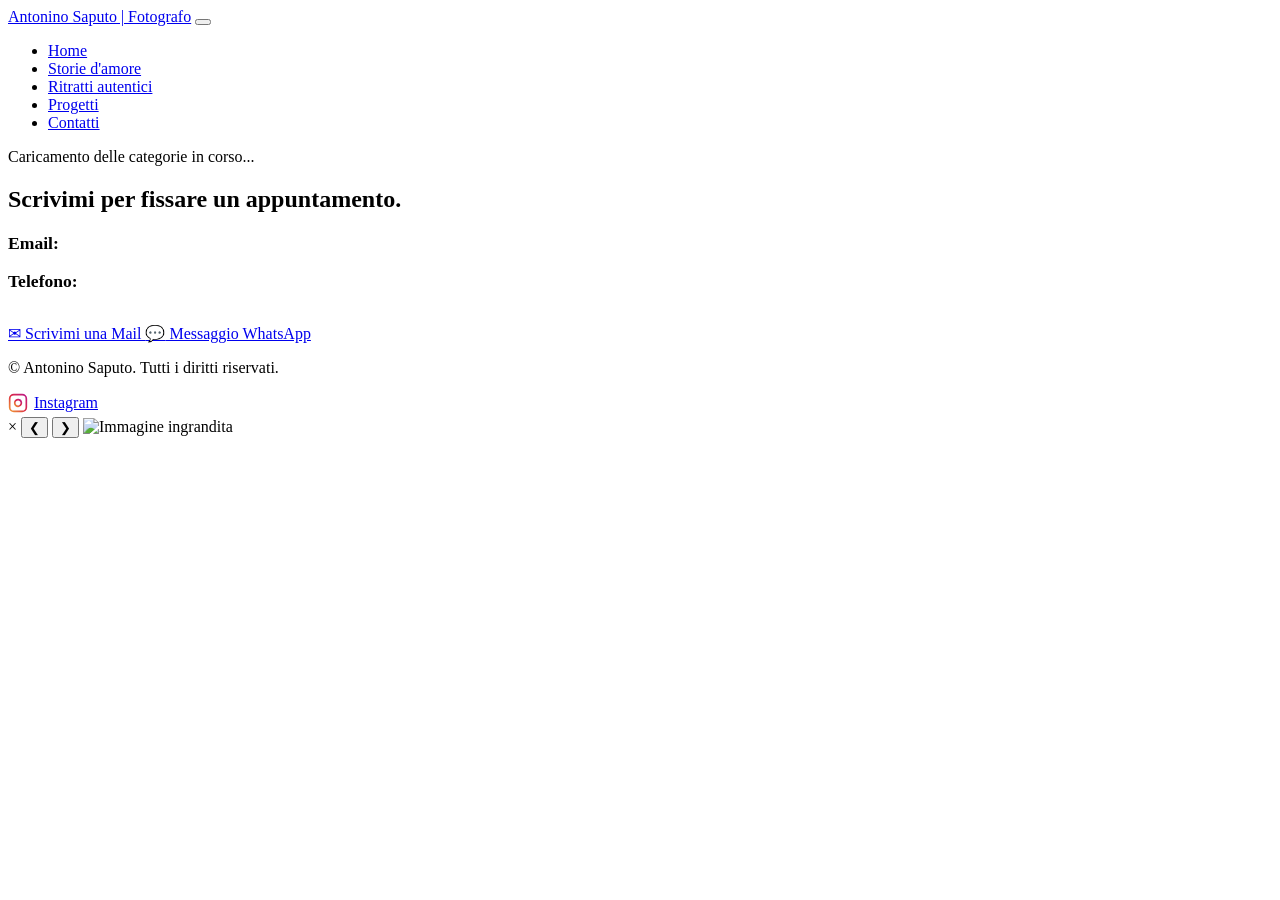
==== authentic-portraits.html @ 8fbae123 "feat: favicon" ====
<!DOCTYPE html>
<html lang="it">

<head>
    <meta charset="UTF-8">
    <meta name="viewport" content="width=device-width, initial-scale=1.0">
    <link rel="icon" type="image/x-icon" href="assets/img/favicon.ico">
    <meta name="description"
        content="Ritratti autentici di Antonino Saputo - Esplora raccolte tematiche di ritratti e servizi fotografici.">
    <title>Antonino Saputo | Ritratti autentici</title>
    <link rel="preconnect" href="https://fonts.googleapis.com">
    <link rel="preconnect" href="https://fonts.gstatic.com" crossorigin>
    <link rel="preload" as="style"
        href="https://fonts.googleapis.com/css2?family=Inter:wght@300;400;600&family=Playfair+Display:ital,wght@0,400;0,600;1,400&display=swap">
    <link
        href="https://fonts.googleapis.com/css2?family=Inter:wght@300;400;600&family=Playfair+Display:ital,wght@0,400;0,600;1,400&display=swap"
        rel="stylesheet" media="print" onload="this.media='all'">
    <noscript>
        <link
            href="https://fonts.googleapis.com/css2?family=Inter:wght@300;400;600&family=Playfair+Display:ital,wght@0,400;0,600;1,400&display=swap"
            rel="stylesheet">
    </noscript>
    <link rel="stylesheet" href="assets/css/style.css">
</head>

<body data-page="authentic-portraits">
    <header class="header">
        <div class="container header-content">
            <a href="index.html#hero" class="logo" id="ui-name">Antonino Saputo | Fotografo</a>
            <button class="nav-toggle" aria-label="Apri il menu" aria-expanded="false">
                <span class="nav-toggle-icon">
                    <span></span>
                    <span></span>
                </span>
            </button>
            <nav class="nav">
                <ul class="nav-list">
                    <li><a href="index.html#hero">Home</a></li>
                    <li><a href="love-stories.html">Storie d'amore</a></li>
                    <li><a href="authentic-portraits.html" aria-current="page">Ritratti autentici</a></li>
                    <li><a href="projects.html">Progetti</a></li>
                    <li><a href="#contact">Contatti</a></li>
                </ul>
            </nav>
            <div class="nav-overlay" aria-hidden="true"></div>
        </div>
    </header>

    <main>
        <div id="authentic-portraits-sections">
            <section class="gallery-section">
                <div class="container">
                    <p class="section-subtitle">Caricamento delle categorie in corso...</p>
                </div>
            </section>
        </div>

        <section class="contact-section" id="contact">
            <div class="container">
                <div class="contact-content">
                    <h2 class="section-title">Scrivimi per fissare un appuntamento.</h2>
                    <div class="contact-info" style="margin-bottom: 2rem; font-size: 1.1rem;">
                        <p style="margin-bottom: 0.5rem;"><strong style="font-weight:600;">Email:</strong> <a href="#"
                                id="text-email"></a></p>
                        <p><strong style="font-weight:600;">Telefono:</strong> <a href="#" id="text-phone"></a></p>
                    </div>

                    <div class="contact-buttons">
                        <a href="#" class="btn btn-primary" id="btn-mail">
                            <span class="icon">&#9993;</span> Scrivimi una Mail
                        </a>
                        <a href="#" class="btn btn-whatsapp" id="btn-whatsapp">
                            <span class="icon">&#128172;</span> Messaggio WhatsApp
                        </a>
                    </div>
                </div>
            </div>
        </section>
    </main>

    <!-- Footer -->
    <footer class="footer">
        <div class="container footer-content">
            <p>&copy; <span id="current-year"></span> Antonino Saputo. Tutti i diritti riservati.</p>
            <div class="social-links">
                <a href="#" id="link-instagram" target="_blank" rel="noopener noreferrer"
                    style="display:inline-flex; align-items:center; gap:6px;">
                    <svg xmlns="http://www.w3.org/2000/svg" width="20" height="20" viewBox="0 0 24 24" fill="none"
                        stroke="url(#ig-grad)" stroke-width="2" stroke-linecap="round" stroke-linejoin="round">
                        <defs>
                            <linearGradient id="ig-grad" x1="0%" y1="100%" x2="100%" y2="0%">
                                <stop offset="0%" stop-color="#f09433" />
                                <stop offset="25%" stop-color="#e6683c" />
                                <stop offset="50%" stop-color="#dc2743" />
                                <stop offset="75%" stop-color="#cc2366" />
                                <stop offset="100%" stop-color="#bc1888" />
                            </linearGradient>
                        </defs>
                        <rect x="2" y="2" width="20" height="20" rx="5" ry="5"></rect>
                        <path d="M16 11.37A4 4 0 1 1 12.63 8 4 4 0 0 1 16 11.37z"></path>
                        <line x1="17.5" y1="6.5" x2="17.51" y2="6.5"></line>
                    </svg>
                    Instagram
                </a>
            </div>
        </div>
    </footer>

    <div id="lightbox" class="lightbox">
        <span class="lightbox-close">&times;</span>
        <button class="lightbox-prev" aria-label="Foto precedente">&#10094;</button>
        <button class="lightbox-next" aria-label="Foto successiva">&#10095;</button>
        <img class="lightbox-content" id="lightbox-img" alt="Immagine ingrandita">
    </div>

    <script src="config/site-content.js"></script>
    <script src="config/site-data.js"></script>
    <script src="assets/js/app.js"></script>
</body>

</html>
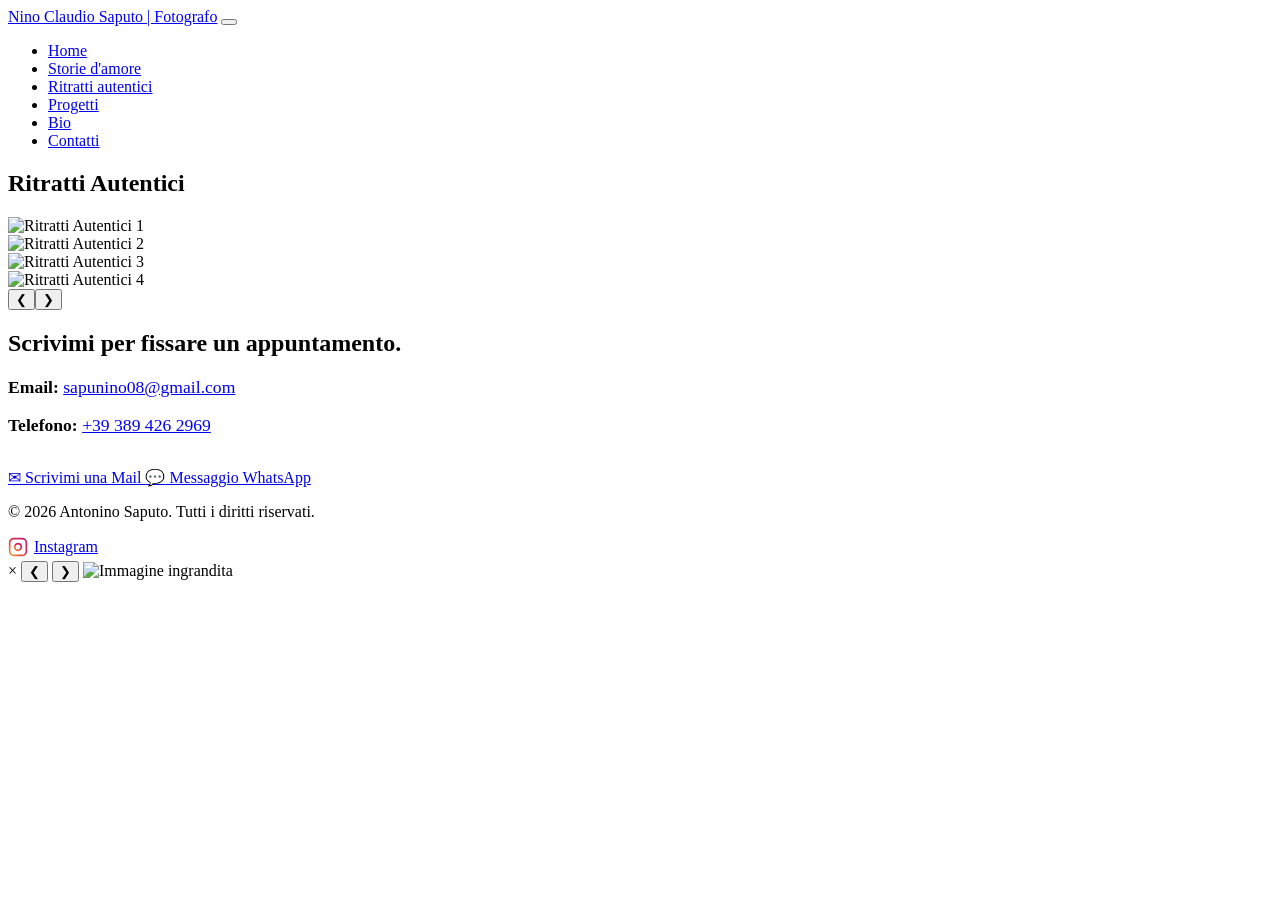
==== commit d08ce1a3: "feat: bio page" ====
--- a/authentic-portraits.html
+++ b/authentic-portraits.html
@@ -26,7 +26,7 @@
 <body data-page="authentic-portraits">
     <header class="header">
         <div class="container header-content">
-            <a href="index.html#hero" class="logo" id="ui-name">Antonino Saputo | Fotografo</a>
+            <a href="index.html" class="logo" id="ui-name">Nino Claudio Saputo | Fotografo</a>
             <button class="nav-toggle" aria-label="Apri il menu" aria-expanded="false">
                 <span class="nav-toggle-icon">
                     <span></span>
@@ -35,10 +35,11 @@
             </button>
             <nav class="nav">
                 <ul class="nav-list">
-                    <li><a href="index.html#hero">Home</a></li>
+                    <li><a href="index.html">Home</a></li>
                     <li><a href="love-stories.html">Storie d'amore</a></li>
                     <li><a href="authentic-portraits.html" aria-current="page">Ritratti autentici</a></li>
                     <li><a href="projects.html">Progetti</a></li>
+                    <li><a href="bio.html">Bio</a></li>
                     <li><a href="#contact">Contatti</a></li>
                 </ul>
             </nav>
@@ -118,4 +119,4 @@
     <script src="assets/js/app.js"></script>
 </body>
 
-</html>
+</html>
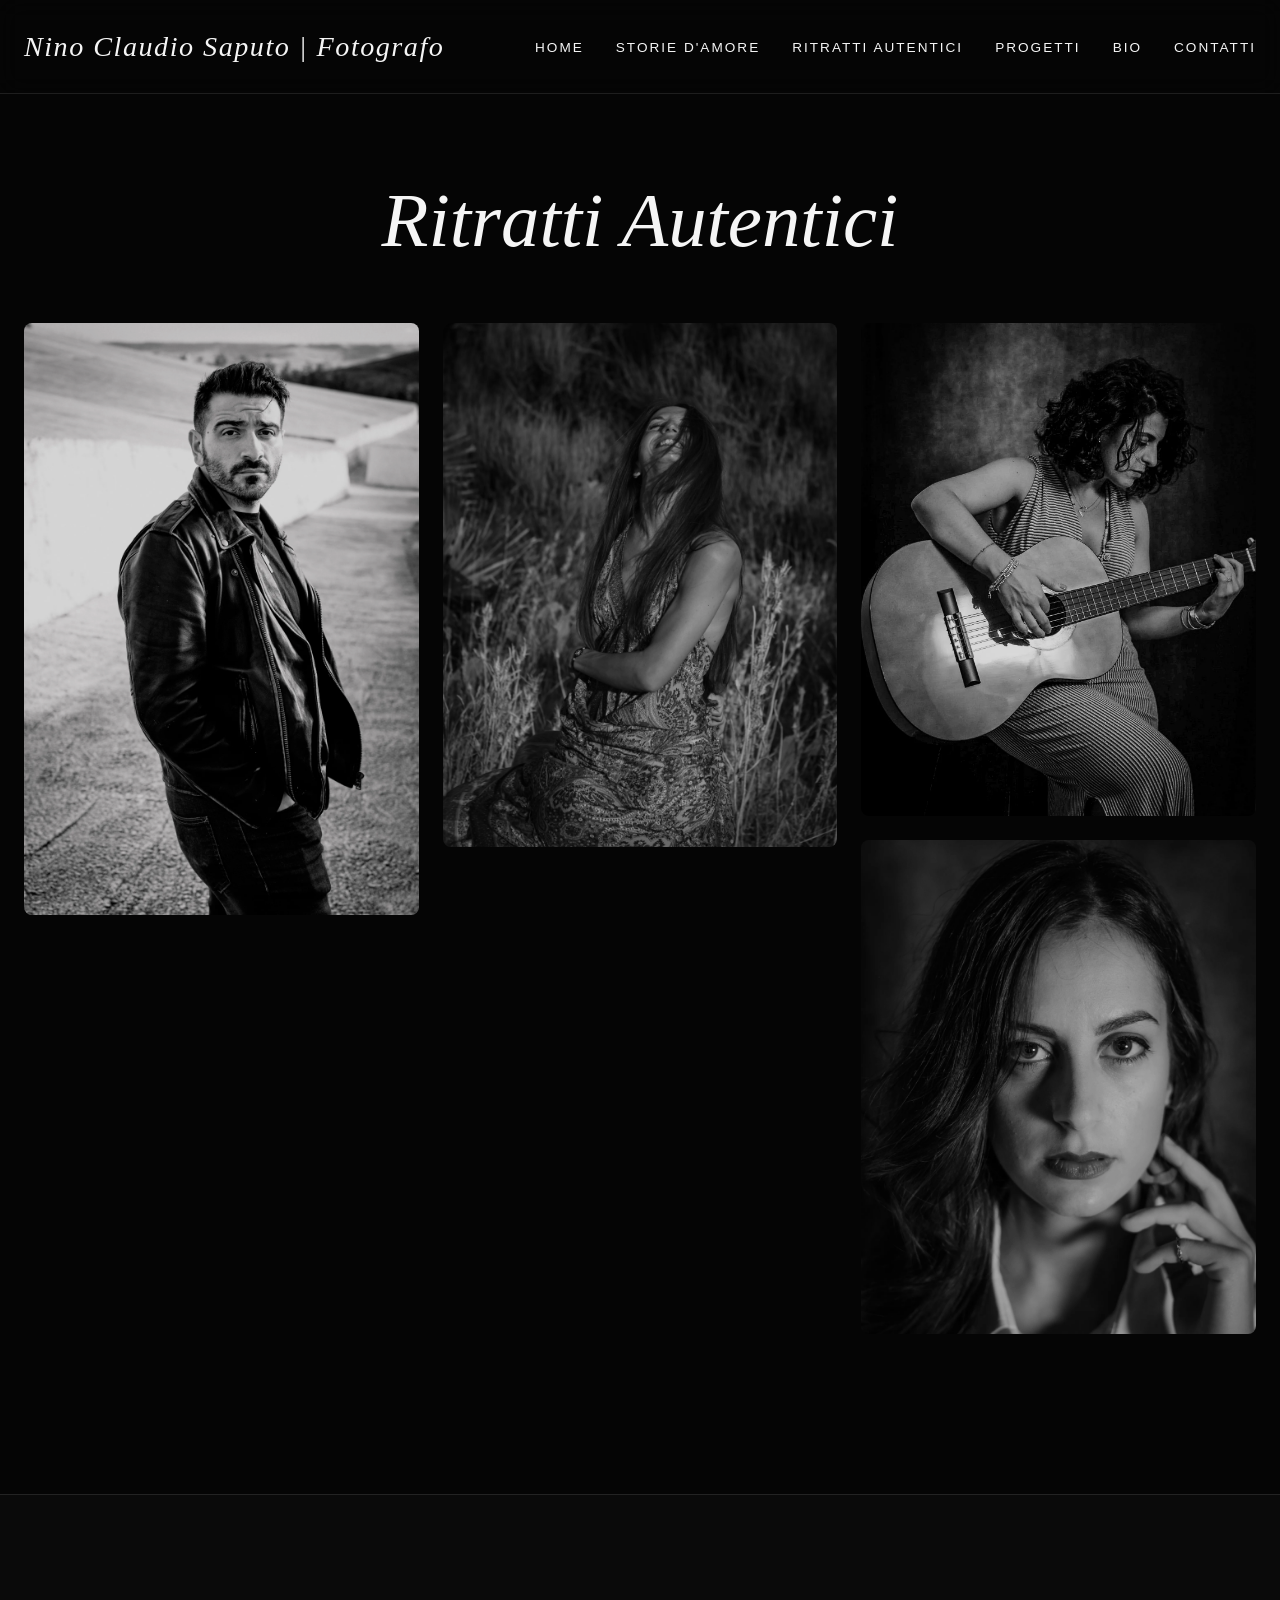
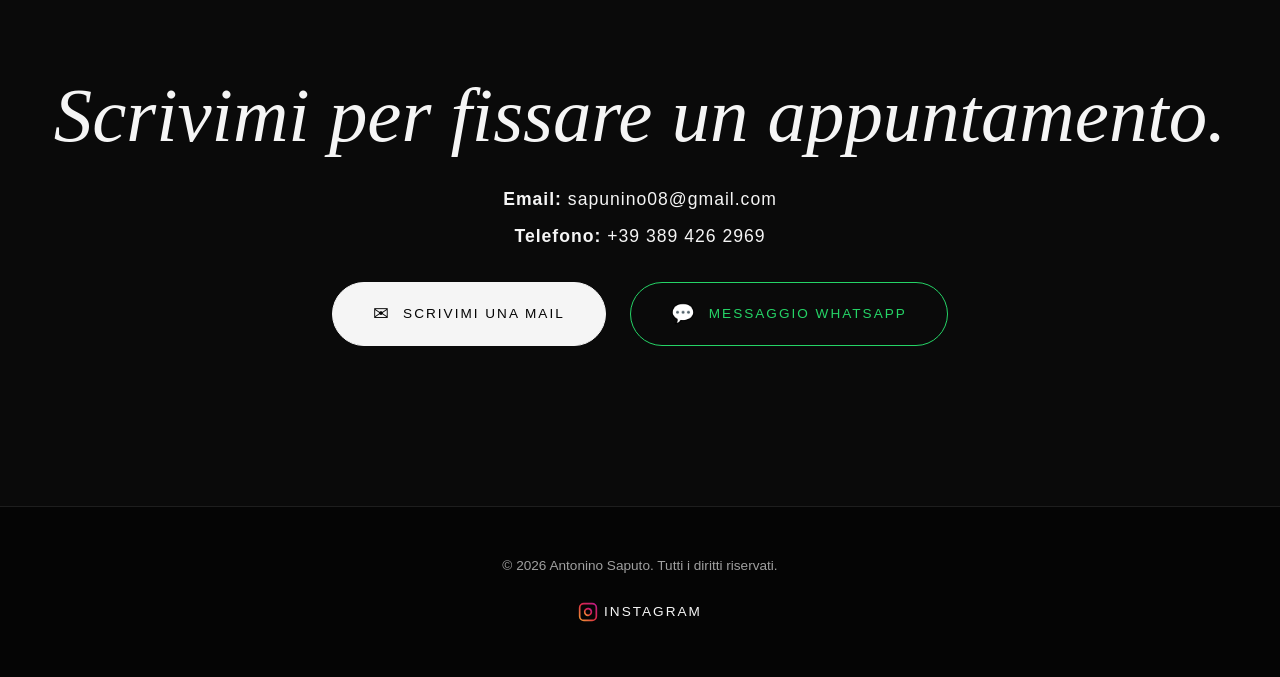
==== commit b39a28d9: "feat: SEO" ====
--- a/authentic-portraits.html
+++ b/authentic-portraits.html
@@ -5,9 +5,26 @@
     <meta charset="UTF-8">
     <meta name="viewport" content="width=device-width, initial-scale=1.0">
     <link rel="icon" type="image/x-icon" href="assets/img/favicon.ico">
+    <title>Ritratti Autentici | Fotografia di Ritratto a Palermo | Nino Claudio Saputo</title>
     <meta name="description"
-        content="Ritratti autentici di Antonino Saputo - Esplora raccolte tematiche di ritratti e servizi fotografici.">
-    <title>Antonino Saputo | Ritratti autentici</title>
+        content="Ritratti che raccontano chi sei. Fotografia di ritratto autentica e naturale a Palermo, ideale per personal branding e ricordi personali.">
+    <link rel="canonical" href="https://ninoclaudiofotografo.it/authentic-portraits.html">
+
+    <!-- Open Graph / Facebook -->
+    <meta property="og:type" content="website">
+    <meta property="og:url" content="https://ninoclaudiofotografo.it/authentic-portraits.html">
+    <meta property="og:title" content="Ritratti Autentici | Fotografia di Ritratto a Palermo | Nino Claudio Saputo">
+    <meta property="og:description"
+        content="Catturo l'essenza delle persone attraverso ritratti spontanei. Servizi fotografici professionali a Palermo.">
+    <meta property="og:image" content="https://ninoclaudiofotografo.it/assets/img/authentic-portraits/Ritratti%20Autentici/DSF2648.webp">
+
+    <!-- Twitter -->
+    <meta property="twitter:card" content="summary_large_image">
+    <meta property="twitter:url" content="https://ninoclaudiofotografo.it/authentic-portraits.html">
+    <meta property="twitter:title" content="Ritratti Autentici | Fotografia di Ritratto a Palermo | Nino Claudio Saputo">
+    <meta property="twitter:description"
+        content="Catturo l'essenza delle persone attraverso ritratti spontanei. Servizi fotografici professionali a Palermo.">
+    <meta property="twitter:image" content="https://ninoclaudiofotografo.it/assets/img/authentic-portraits/Ritratti%20Autentici/DSF2648.webp">
     <link rel="preconnect" href="https://fonts.googleapis.com">
     <link rel="preconnect" href="https://fonts.gstatic.com" crossorigin>
     <link rel="preload" as="style"
--- a/assets/css/style.css
+++ b/assets/css/style.css
@@ -0,0 +1,975 @@
+/* Reset and Base Styles */
+:root {
+    --bg-color: #050505;
+    --surface-color: #0a0a0a;
+    --text-color: #f5f5f5;
+    --text-muted: #a0a0a0;
+    --accent-color: #f0f0f0;
+    --border-color: rgba(255, 255, 255, 0.1);
+    --font-heading: 'Playfair Display', serif;
+    --font-body: 'Inter', sans-serif;
+
+    --container-max: 1400px;
+    --spacing-sm: 1rem;
+    --spacing-md: 2.5rem;
+    --spacing-lg: 5rem;
+    --spacing-xl: 10rem;
+    --transition-smooth: 0.5s cubic-bezier(0.25, 1, 0.5, 1);
+}
+
+* {
+    margin: 0;
+    padding: 0;
+    box-sizing: border-box;
+}
+
+html {
+    scroll-behavior: smooth;
+}
+
+body {
+    font-family: var(--font-body);
+    background-color: var(--bg-color);
+    color: var(--text-color);
+    line-height: 1.6;
+    -webkit-font-smoothing: antialiased;
+    overflow-x: hidden;
+}
+
+body.nav-open {
+    overflow: hidden;
+}
+
+.container {
+    width: 100%;
+    max-width: var(--container-max);
+    margin: 0 auto;
+    padding: 0 1.5rem;
+}
+
+a {
+    color: inherit;
+    text-decoration: none;
+    transition: color 0.3s ease, opacity 0.3s ease;
+}
+
+a:hover {
+    color: var(--text-muted);
+}
+
+/* Header (Glassmorphism) */
+.header {
+    padding: 1.5rem 0;
+    position: fixed;
+    top: 0;
+    width: 100%;
+    background: rgba(5, 5, 5, 0.6);
+    backdrop-filter: blur(12px);
+    -webkit-backdrop-filter: blur(12px);
+    z-index: 100;
+    border-bottom: 1px solid var(--border-color);
+    transition: padding 0.3s ease, background 0.3s ease;
+}
+
+.header.scrolled {
+    padding: 1rem 0;
+    background: rgba(5, 5, 5, 0.9);
+}
+
+.header-content {
+    display: flex;
+    justify-content: space-between;
+    align-items: center;
+}
+
+.logo {
+    font-family: var(--font-heading);
+    font-size: clamp(1.5rem, 2.2vw, 2.4rem);
+    font-weight: 400;
+    letter-spacing: 1.5px;
+    font-style: italic;
+}
+
+.nav-list {
+    list-style: none;
+    display: flex;
+    gap: 2rem;
+}
+
+.nav-list a {
+    font-size: 0.85rem;
+    text-transform: uppercase;
+    letter-spacing: 2px;
+    font-weight: 300;
+}
+
+.nav-dropdown {
+    position: relative;
+}
+
+.nav-dropdown-toggle {
+    background: none;
+    border: 1px solid transparent;
+    color: var(--text-color);
+    font-size: 0.85rem;
+    text-transform: uppercase;
+    letter-spacing: 2px;
+    font-weight: 300;
+    display: inline-flex;
+    align-items: center;
+    gap: 0.3rem;
+    cursor: pointer;
+    padding: 0.15rem 0;
+}
+
+.nav-dropdown-toggle:focus-visible {
+    outline: none;
+    border-color: var(--border-color);
+}
+
+.nav-dropdown-caret {
+    font-size: 0.7rem;
+    transition: transform 0.2s ease;
+}
+
+.nav-dropdown.open .nav-dropdown-caret {
+    transform: rotate(180deg);
+}
+
+.nav-dropdown-menu {
+    position: absolute;
+    top: 140%;
+    left: 50%;
+    transform: translateX(-50%) translateY(-5px);
+    background: rgba(5, 5, 5, 0.95);
+    border: 1px solid var(--border-color);
+    border-radius: 8px;
+    padding: 0.75rem 1rem;
+    min-width: 220px;
+    box-shadow: 0 20px 40px rgba(0, 0, 0, 0.45);
+    opacity: 0;
+    visibility: hidden;
+    transition: opacity 0.2s ease, transform 0.2s ease;
+    backdrop-filter: blur(8px);
+    -webkit-backdrop-filter: blur(8px);
+    display: flex;
+    flex-direction: column;
+    gap: 0.5rem;
+    z-index: 200;
+}
+
+.nav-dropdown-menu li {
+    list-style: none;
+}
+
+.nav-dropdown-menu a {
+    font-size: 0.8rem;
+    letter-spacing: 1px;
+}
+
+.nav-dropdown.open .nav-dropdown-menu {
+    opacity: 1;
+    visibility: visible;
+    transform: translateX(-50%) translateY(0);
+}
+
+.nav-toggle {
+    display: none;
+    border: 1px solid var(--border-color);
+    border-radius: 999px;
+    padding: 0.5rem 1.25rem;
+    background: rgba(5, 5, 5, 0.65);
+    color: var(--text-color);
+    font-size: 0.75rem;
+    letter-spacing: 2px;
+    text-transform: uppercase;
+    cursor: pointer;
+    transition: background 0.3s ease, border-color 0.3s ease;
+    gap: 0.5rem;
+}
+
+.nav-toggle::after {
+    content: "Menu";
+}
+
+.nav-toggle-icon {
+    display: inline-flex;
+    flex-direction: column;
+    justify-content: center;
+    gap: 3px;
+    margin-left: 0.5rem;
+}
+
+.nav-toggle-icon span {
+    width: 16px;
+    height: 2px;
+    background: currentColor;
+    display: block;
+    transition: transform 0.3s ease, opacity 0.3s ease;
+}
+
+body.nav-open .nav-toggle-icon span:nth-child(1) {
+    transform: translateY(2px) rotate(45deg);
+}
+
+body.nav-open .nav-toggle-icon span:nth-child(2) {
+    transform: translateY(-2px) rotate(-45deg);
+}
+
+.nav-overlay {
+    position: fixed;
+    inset: 0;
+    background: rgba(0, 0, 0, 0.65);
+    opacity: 0;
+    pointer-events: none;
+    transition: opacity 0.3s ease;
+    z-index: 90;
+}
+
+body.nav-open .nav-overlay {
+    opacity: 1;
+    pointer-events: auto;
+}
+
+/* Typography */
+.section-title {
+    font-family: var(--font-heading);
+    font-size: clamp(3rem, 6vw, 5rem);
+    font-weight: 400;
+    margin-bottom: 0.5rem;
+    text-align: center;
+    font-style: italic;
+    color: var(--text-color);
+}
+
+.section-subtitle {
+    text-align: center;
+    font-size: 0.9rem;
+    text-transform: uppercase;
+    letter-spacing: 4px;
+    color: var(--text-muted);
+    margin-bottom: var(--spacing-lg);
+}
+
+/* Base Styles for Animations */
+.reveal {
+    opacity: 0;
+    transform: translateY(40px);
+    transition: opacity 1s ease-out, transform 1s ease-out;
+}
+
+.reveal.active {
+    opacity: 1;
+    transform: translateY(0);
+}
+
+/* Hero Section */
+.hero {
+    min-height: 100vh;
+    padding-top: 100px;
+    /* offset for fixed header */
+    display: flex;
+    align-items: center;
+    padding-bottom: var(--spacing-lg);
+}
+
+.hero-grid {
+    display: grid;
+    grid-template-columns: repeat(12, 1fr);
+    grid-template-rows: repeat(2, 40vh);
+    gap: 1rem;
+    width: 100%;
+}
+
+.hero-item {
+    position: relative;
+    overflow: hidden;
+    border-radius: 8px;
+}
+
+.hero-item img {
+    width: 100%;
+    height: 100%;
+    object-fit: cover;
+    transition: transform 0.8s cubic-bezier(0.25, 1, 0.5, 1), filter 0.5s ease;
+    filter: brightness(0.7);
+}
+
+.hero-item:hover img {
+    transform: scale(1.05);
+    filter: brightness(1);
+}
+
+/* Dramatic layout */
+.hero-item:nth-child(1) {
+    grid-column: 1 / 8;
+    grid-row: 1 / 3;
+}
+
+.hero-item:nth-child(2) {
+    grid-column: 8 / 13;
+    grid-row: 1 / 2;
+}
+
+.hero-item:nth-child(3) {
+    grid-column: 8 / 13;
+    grid-row: 2 / 3;
+}
+
+.hero-copy {
+    grid-column: 1 / -1;
+    text-align: center;
+    max-width: 760px;
+    margin: 0 auto;
+}
+
+.hero-copy p {
+    font-size: 1.1rem;
+    color: var(--text-muted);
+    margin-top: 1rem;
+}
+
+.hero--bio {
+    min-height: auto;
+    padding-top: 140px;
+    padding-bottom: 140px;
+}
+
+/* Fullscreen Home Photos */
+.fullscreen-photo-section {
+    position: relative;
+    width: 100%;
+    height: 100vh;
+    overflow: hidden;
+    margin-bottom: 4rem;
+}
+
+.fullscreen-photo-section:last-child {
+    margin-bottom: 0;
+}
+
+.fullscreen-img {
+    width: 100%;
+    height: 100%;
+    object-fit: cover;
+    display: block;
+}
+
+.photo-overlay {
+    position: absolute;
+    inset: 0;
+    display: flex;
+    justify-content: flex-end;
+    align-items: flex-end;
+    padding: 20vh 1.5rem 0 10vw;
+    background: rgba(0, 0, 0, 0.1);
+    z-index: 10;
+}
+
+.overlay-text {
+    font-family: var(--font-heading);
+    font-size: clamp(1.5rem, 4vw, 3rem);
+    color: white;
+    text-align: left;
+    font-style: italic;
+    text-shadow: 0 4px 15px rgba(0, 0, 0, 1);
+    letter-spacing: 2px;
+    padding: 0;
+    white-space: nowrap;
+}
+
+.hero-bio {
+    display: flex;
+    gap: 3rem;
+    align-items: stretch;
+}
+
+.hero-bio-photo,
+.hero-bio-content {
+    flex: 1;
+}
+
+.hero-bio-photo img {
+    width: 100%;
+    height: 100%;
+    max-height: 720px;
+    object-fit: cover;
+    object-position: top center;
+    border-radius: 12px;
+    box-shadow: 0 20px 45px rgba(10, 10, 10, 0.2);
+}
+
+.hero-bio-content {
+    font-size: 1.02rem;
+    line-height: 1.55;
+    color: var(--text-muted);
+    display: flex;
+    flex-direction: column;
+    gap: 0.35rem;
+}
+
+.hero-bio-content p:first-child {
+    font-weight: 600;
+    color: var(--text-primary);
+}
+
+.my-works-section-header {
+    text-align: center;
+    margin-bottom: var(--spacing-md);
+}
+
+/* Gallery Section (Masonry) */
+.gallery-section {
+    padding: var(--spacing-xl) 0;
+}
+
+.carousel-wrapper {
+    position: relative;
+}
+
+.carousel-nav {
+    position: absolute;
+    top: 50%;
+    transform: translateY(-50%);
+    border: none;
+    background: rgba(5, 5, 5, 0.85);
+    color: #fff;
+    width: 2.5rem;
+    height: 2.5rem;
+    border-radius: 999px;
+    display: none;
+    align-items: center;
+    justify-content: center;
+    cursor: pointer;
+    z-index: 5;
+}
+
+.carousel-nav--prev {
+    left: 0.5rem;
+}
+
+.carousel-nav--next {
+    right: 0.5rem;
+}
+
+.gallery-section--compact {
+    padding-top: 2rem;
+}
+
+.section-subtitle--highlight {
+    text-align: center;
+    text-transform: uppercase;
+    letter-spacing: 0.4rem;
+    margin-bottom: 2rem;
+}
+
+.masonry-grid {
+    column-count: 3;
+    column-gap: 1.5rem;
+}
+
+.gallery-item {
+    break-inside: avoid;
+    margin-bottom: 1.5rem;
+    border-radius: 8px;
+    overflow: hidden;
+    cursor: pointer;
+    position: relative;
+}
+
+.gallery-item img {
+    display: block;
+    width: 100%;
+    height: auto;
+    transition: transform var(--transition-smooth), filter 0.3s ease;
+    filter: brightness(0.85);
+}
+
+.gallery-item:hover img {
+    transform: scale(1.03);
+    filter: brightness(1.1);
+}
+
+/* Lightbox */
+.lightbox {
+    display: none;
+    position: fixed;
+    z-index: 9999;
+    padding-top: 0;
+    left: 0;
+    top: 0;
+    width: 100%;
+    height: 100%;
+    overflow: hidden;
+    background-color: rgba(5, 5, 5, 0.95);
+    backdrop-filter: blur(10px);
+    -webkit-backdrop-filter: blur(10px);
+    opacity: 0;
+    transition: opacity 0.4s ease;
+}
+
+.lightbox.active {
+    display: flex;
+    justify-content: center;
+    align-items: center;
+    opacity: 1;
+}
+
+.lightbox-content {
+    margin: auto;
+    display: block;
+    max-width: 90%;
+    max-height: 90vh;
+    object-fit: contain;
+    box-shadow: 0 10px 40px rgba(0, 0, 0, 0.8);
+    animation: zoomIn 0.4s cubic-bezier(0.25, 1, 0.5, 1);
+}
+
+@keyframes zoomIn {
+    from {
+        transform: scale(0.95);
+        opacity: 0;
+    }
+
+    to {
+        transform: scale(1);
+        opacity: 1;
+    }
+}
+
+.lightbox-close {
+    position: absolute;
+    top: 30px;
+    right: 40px;
+    color: #fff;
+    font-size: 40px;
+    font-weight: 300;
+    transition: 0.3s;
+    cursor: pointer;
+    z-index: 10000;
+    line-height: 1;
+}
+
+.lightbox-close:hover {
+    color: #ccc;
+    transform: scale(1.1);
+}
+
+.lightbox-prev,
+.lightbox-next {
+    cursor: pointer;
+    position: absolute;
+    top: 50%;
+    transform: translateY(-50%);
+    width: 60px;
+    height: 60px;
+    display: flex;
+    justify-content: center;
+    align-items: center;
+    color: white;
+    font-size: 24px;
+    transition: 0.3s ease;
+    user-select: none;
+    background-color: rgba(255, 255, 255, 0.1);
+    border: none;
+    border-radius: 50%;
+    backdrop-filter: blur(4px);
+    z-index: 10000;
+}
+
+.lightbox-next {
+    right: 30px;
+}
+
+.lightbox-prev {
+    left: 30px;
+}
+
+.lightbox-prev:hover,
+.lightbox-next:hover {
+    background-color: rgba(255, 255, 255, 0.2);
+    transform: translateY(-50%) scale(1.1);
+}
+
+
+/* Contact Section */
+.contact-section {
+    padding: var(--spacing-xl) 0;
+    background-color: var(--surface-color);
+    text-align: center;
+    position: relative;
+    border-top: 1px solid var(--border-color);
+}
+
+.contact-subtitle {
+    font-size: 1.1rem;
+    color: var(--text-muted);
+    margin-bottom: var(--spacing-lg);
+    max-width: 600px;
+    margin-inline: auto;
+}
+
+.contact-info {
+    margin-bottom: 3rem;
+    font-size: 1.2rem;
+    font-weight: 300;
+    letter-spacing: 1px;
+}
+
+.contact-info a {
+    color: var(--text-color);
+    font-weight: 400;
+}
+
+.contact-info a:hover {
+    color: var(--text-muted);
+}
+
+.contact-buttons {
+    display: flex;
+    justify-content: center;
+    gap: 1.5rem;
+    flex-wrap: wrap;
+}
+
+.btn {
+    display: inline-flex;
+    align-items: center;
+    padding: 1rem 2.5rem;
+    border-radius: 50px;
+    font-weight: 400;
+    text-transform: uppercase;
+    letter-spacing: 2px;
+    font-size: 0.85rem;
+    transition: all 0.3s ease;
+    border: 1px solid var(--border-color);
+}
+
+.btn .icon {
+    margin-right: 12px;
+    font-size: 1.2rem;
+}
+
+.btn-primary {
+    background-color: var(--text-color);
+    color: var(--bg-color);
+    border-color: var(--text-color);
+}
+
+.btn-primary:hover {
+    background-color: transparent;
+    color: var(--text-color);
+    border-color: var(--border-color);
+}
+
+.btn-whatsapp {
+    background-color: transparent;
+    color: #25D366;
+    border-color: #25D366;
+}
+
+.btn-whatsapp:hover {
+    background-color: #25D366;
+    color: white;
+}
+
+/* Footer */
+.footer {
+    padding: 3rem 0;
+    text-align: center;
+    color: var(--text-muted);
+    font-size: 0.85rem;
+    background-color: var(--bg-color);
+    border-top: 1px solid var(--border-color);
+}
+
+.footer-content {
+    display: flex;
+    flex-direction: column;
+    gap: 1.5rem;
+    align-items: center;
+}
+
+.social-links a {
+    font-weight: 400;
+    text-transform: uppercase;
+    letter-spacing: 2px;
+    display: inline-flex;
+    align-items: center;
+    gap: 8px;
+    color: var(--text-color);
+}
+
+.social-links a:hover {
+    color: var(--text-muted);
+}
+
+/* Responsive Styles */
+@media (max-width: 1100px) {
+    .hero-grid {
+        grid-template-columns: repeat(6, 1fr);
+        grid-template-rows: repeat(3, minmax(180px, 28vh));
+    }
+
+    .hero-item:nth-child(1) {
+        grid-column: 1 / 7;
+        grid-row: 1 / 3;
+    }
+
+    .hero-item:nth-child(2) {
+        grid-column: 1 / 4;
+        grid-row: 3 / 4;
+    }
+
+    .hero-item:nth-child(3) {
+        grid-column: 4 / 7;
+        grid-row: 3 / 4;
+    }
+
+    .masonry-grid {
+        column-count: 2;
+    }
+}
+
+@media (max-width: 992px) {
+    .masonry-grid {
+        column-count: 2;
+    }
+
+    .hero-grid {
+        grid-template-rows: repeat(2, 30vh);
+    }
+}
+
+@media (max-width: 900px) {
+    .hero-bio {
+        flex-direction: column;
+    }
+
+    .hero-bio-photo img {
+        max-height: none;
+    }
+
+    .nav-toggle {
+        display: inline-flex;
+    }
+
+    .nav {
+        position: fixed;
+        top: 0;
+        right: 0;
+        height: 100vh;
+        width: min(320px, 80vw);
+        background: rgba(5, 5, 5, 0.95);
+        border-left: 1px solid var(--border-color);
+        padding: 8rem 2rem 2rem;
+        transform: translateX(100%);
+        transition: transform 0.3s ease;
+        z-index: 150;
+        display: flex;
+        justify-content: flex-start;
+        align-items: flex-start;
+    }
+
+    body.nav-open .nav {
+        transform: translateX(0);
+    }
+
+    .nav-list {
+        flex-direction: column;
+        gap: 1.5rem;
+        width: 100%;
+        display: flex;
+    }
+
+    .nav-list a {
+        font-size: 1rem;
+        letter-spacing: 2px;
+    }
+
+    .nav-dropdown {
+        width: 100%;
+    }
+
+    .nav-dropdown-toggle {
+        width: 100%;
+        justify-content: space-between;
+        padding: 0.5rem 0;
+        border-color: transparent;
+        text-align: left;
+        font-size: 1rem;
+    }
+
+    .nav-dropdown-menu {
+        position: static;
+        transform: none;
+        background: transparent;
+        border: none;
+        box-shadow: none;
+        padding: 0;
+        margin-top: 0.5rem;
+        opacity: 1;
+        visibility: visible;
+        width: 100%;
+        overflow: hidden;
+        --submenu-height: 0px;
+        max-height: var(--submenu-height);
+        transition: max-height 0.3s ease, padding 0.3s ease;
+    }
+
+    .nav-dropdown.open .nav-dropdown-menu {
+        padding-bottom: 0.5rem;
+    }
+
+    .nav-dropdown-menu li {
+        padding: 0.2rem 1rem 0.2rem 0;
+        text-align: right;
+    }
+
+    .nav-dropdown.open>.nav-dropdown-toggle {
+        border-bottom: 1px solid var(--border-color);
+    }
+}
+
+@media (max-width: 768px) {
+    .carousel-wrapper {
+        padding: 0 2.5rem;
+    }
+
+    .carousel-nav {
+        display: inline-flex;
+    }
+
+    .carousel-track {
+        display: flex;
+        gap: 1rem;
+        overflow-x: auto;
+        overflow-y: hidden;
+        scroll-snap-type: x mandatory;
+        touch-action: pan-x pinch-zoom;
+        overscroll-behavior-x: contain;
+        overscroll-behavior-y: auto;
+        -ms-overflow-style: none;
+        scrollbar-width: none;
+        column-count: initial;
+    }
+
+    .carousel-track::-webkit-scrollbar {
+        display: none;
+    }
+
+    .carousel-track .gallery-item {
+        flex: 0 0 82vw;
+        scroll-snap-align: center;
+        scroll-snap-stop: always;
+        margin-bottom: 0;
+    }
+
+    .carousel-track .gallery-item img {
+        width: 100%;
+        height: 68vw;
+        object-fit: cover;
+    }
+
+    .header {
+        padding: 1rem 0;
+    }
+
+    .hero {
+        padding-top: 80px;
+    }
+
+    .hero-grid {
+        display: flex;
+        flex-direction: column;
+        height: auto;
+    }
+
+    .hero-item {
+        height: 45vh;
+        width: 100%;
+        border-radius: 4px;
+    }
+
+    .hero-item:nth-child(1),
+    .hero-item:nth-child(2),
+    .hero-item:nth-child(3) {
+        grid-column: auto;
+        grid-row: auto;
+    }
+
+    .masonry-grid {
+        column-count: 1;
+        column-gap: 0;
+    }
+
+    .gallery-item {
+        margin-bottom: 4px;
+        /* Tighter gap on mobile full width */
+        border-radius: 0;
+        /* Edge to edge */
+    }
+
+    .container {
+        padding: 0 1.2rem;
+    }
+
+    .gallery-section .container {
+        padding: 0;
+        /* Full bleed gallery on mobile */
+    }
+
+    .section-title {
+        font-size: 2.2rem;
+    }
+
+    .lightbox-prev,
+    .lightbox-next {
+        width: 40px;
+        height: 40px;
+        font-size: 18px;
+    }
+
+    .lightbox-prev {
+        left: 10px;
+    }
+
+    .lightbox-next {
+        right: 10px;
+    }
+
+    .lightbox-close {
+        top: 15px;
+        right: 20px;
+        font-size: 30px;
+    }
+
+    /* even tighter spacing below the carousel when stacked on contact section */
+    .gallery-section {
+        padding-bottom: var(--spacing-sm);
+    }
+
+    /* Home Fullscreen Mobile */
+    .fullscreen-photo-section {
+        height: 80vh;
+        margin-bottom: 2rem;
+    }
+
+    .fullscreen-photo-section:last-child {
+        margin-bottom: 0;
+    }
+
+    .photo-overlay {
+        padding: 2rem;
+        justify-content: center;
+        align-items: center;
+    }
+
+    .overlay-text {
+        white-space: normal;
+        text-align: center;
+        font-size: 1.5rem;
+        line-height: 1.4;
+    }
+
+}
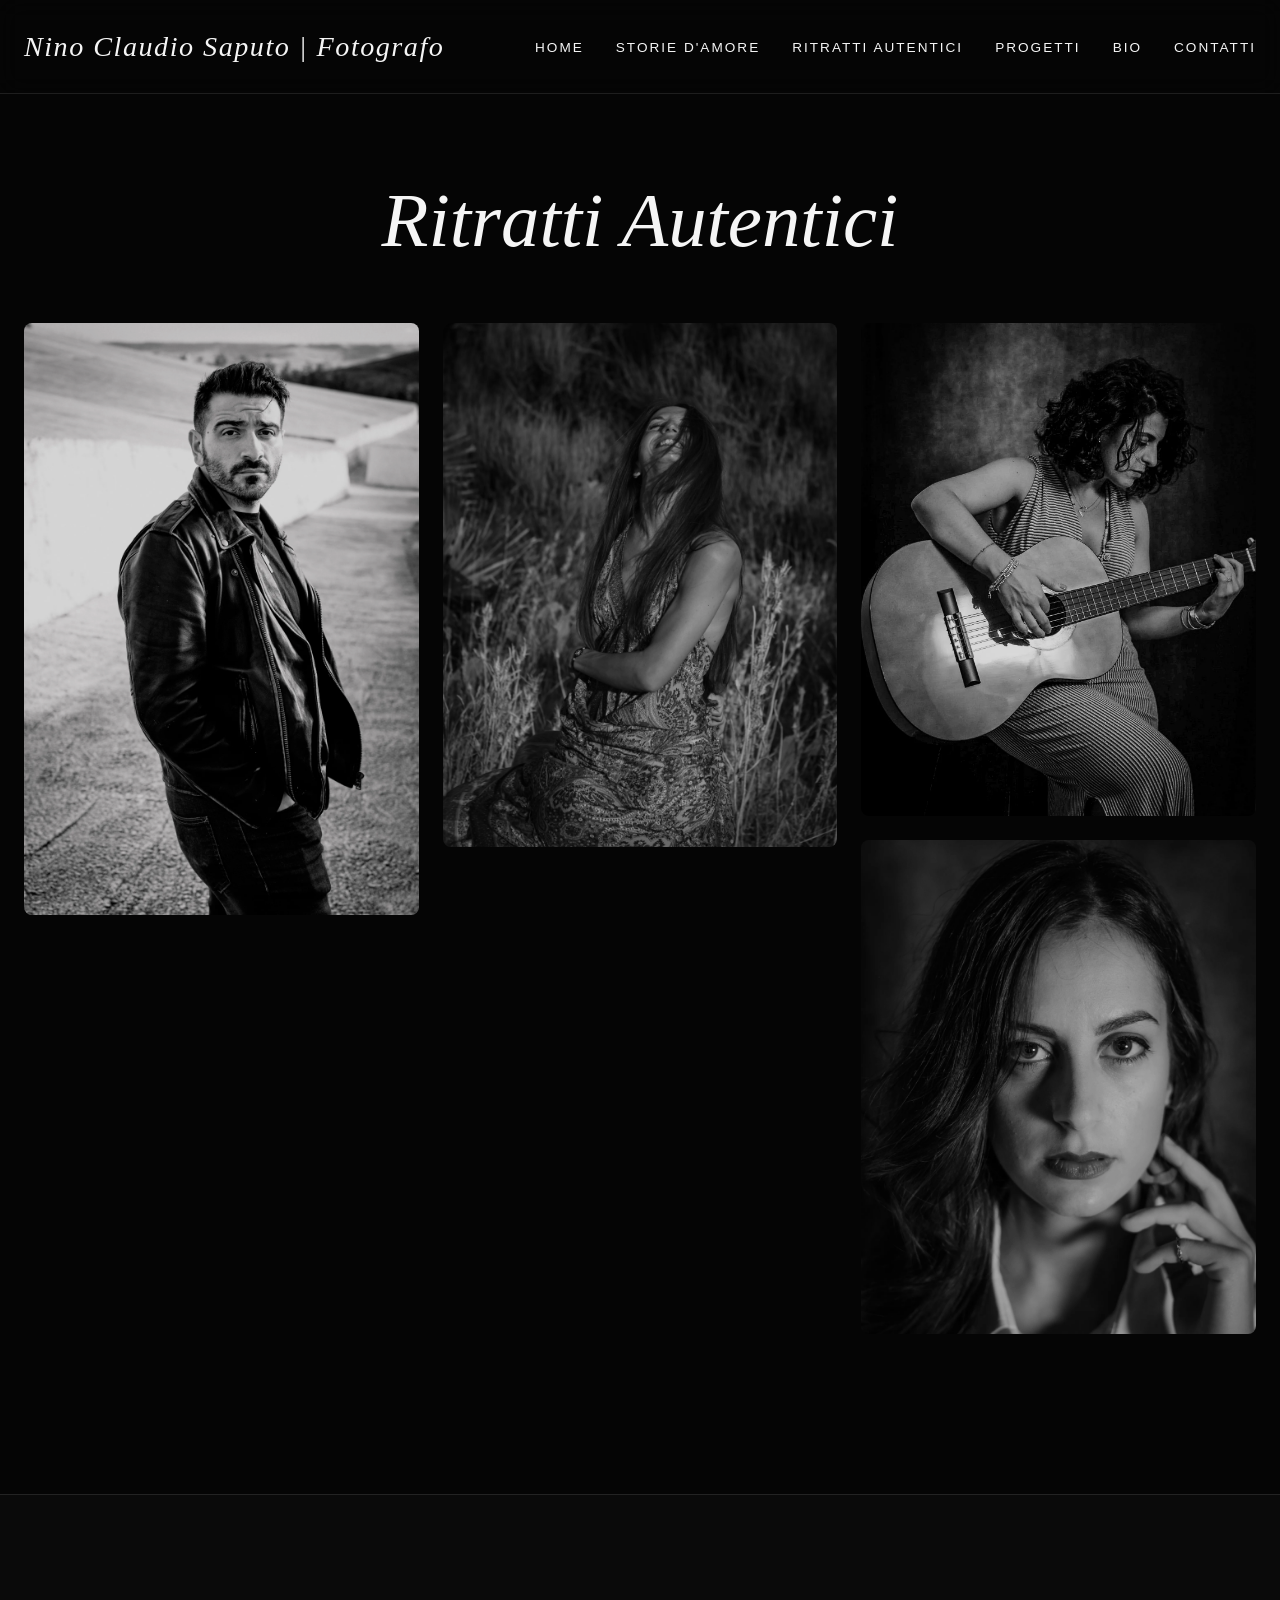
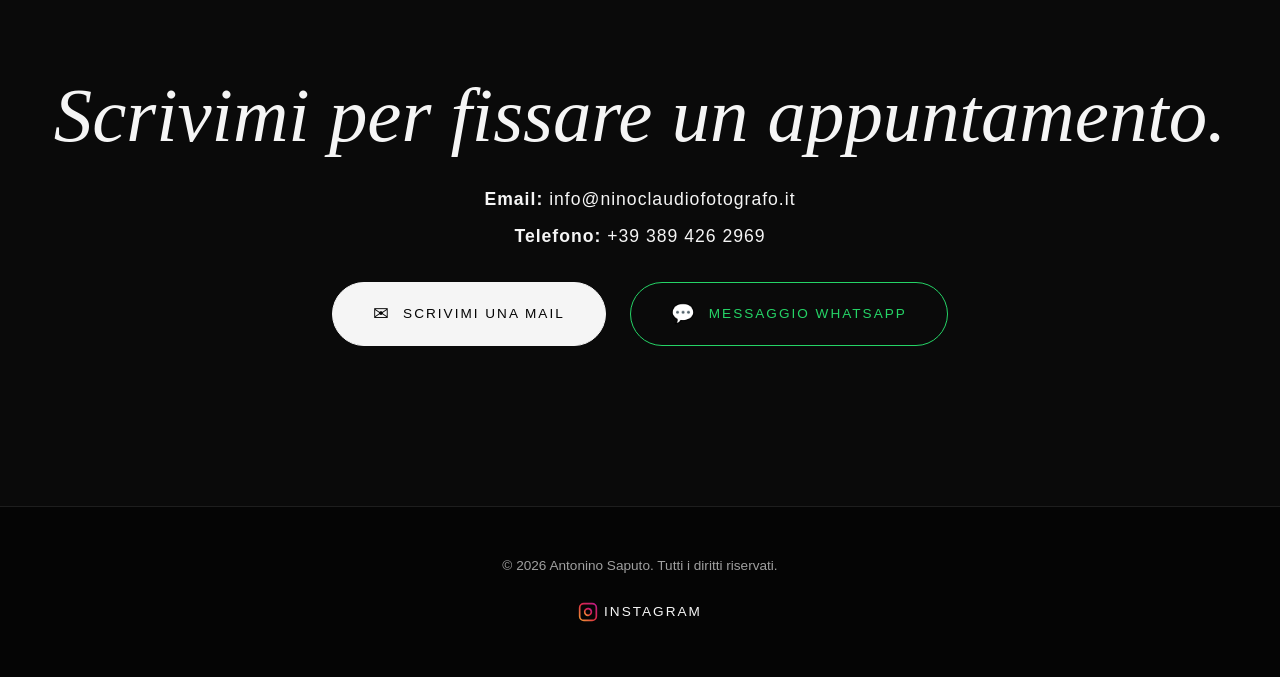
==== commit e49e9cea: "feat: add google tag" ====
--- a/authentic-portraits.html
+++ b/authentic-portraits.html
@@ -2,6 +2,15 @@
 <html lang="it">
 
 <head>
+    <!-- Google tag (gtag.js) -->
+    <script async src="https://www.googletagmanager.com/gtag/js?id=AW-18022249005"></script>
+    <script>
+        window.dataLayer = window.dataLayer || [];
+        function gtag(){dataLayer.push(arguments);}
+        gtag('js', new Date());
+
+        gtag('config', 'AW-18022249005');
+    </script>
     <meta charset="UTF-8">
     <meta name="viewport" content="width=device-width, initial-scale=1.0">
     <link rel="icon" type="image/x-icon" href="assets/img/favicon.ico">
--- a/assets/css/style.css
+++ b/assets/css/style.css
@@ -335,47 +335,95 @@
     padding-bottom: 140px;
 }
 
-/* Fullscreen Home Photos */
-.fullscreen-photo-section {
+/* Home Hero Carousel */
+.home-hero-carousel {
     position: relative;
     width: 100%;
     height: 100vh;
     overflow: hidden;
-    margin-bottom: 4rem;
-}
-
-.fullscreen-photo-section:last-child {
-    margin-bottom: 0;
-}
-
-.fullscreen-img {
+    background-color: #000;
+}
+
+.carousel-inner {
+    width: 100%;
+    height: 100%;
+    position: relative;
+}
+
+.carousel-slide {
+    position: absolute;
+    inset: 0;
+    opacity: 0;
+    transition: opacity 1s ease-in-out, transform 1.2s ease-out;
+    z-index: 1;
+    transform: scale(1.05);
+}
+
+.carousel-slide.active {
+    opacity: 1;
+    z-index: 2;
+    transform: scale(1);
+}
+
+.carousel-slide img {
     width: 100%;
     height: 100%;
     object-fit: cover;
-    display: block;
-}
-
-.photo-overlay {
+}
+
+.carousel-overlay {
     position: absolute;
     inset: 0;
-    display: flex;
-    justify-content: flex-end;
-    align-items: flex-end;
-    padding: 20vh 1.5rem 0 10vw;
-    background: rgba(0, 0, 0, 0.1);
+    background: rgba(0, 0, 0, 0.2);
+    display: flex;
+    justify-content: center;
+    align-items: center;
+    padding: 2rem;
     z-index: 10;
 }
 
-.overlay-text {
+.carousel-text {
     font-family: var(--font-heading);
-    font-size: clamp(1.5rem, 4vw, 3rem);
+    font-size: clamp(1.8rem, 5vw, 3.5rem);
     color: white;
-    text-align: left;
+    text-align: center;
     font-style: italic;
-    text-shadow: 0 4px 15px rgba(0, 0, 0, 1);
+    text-shadow: 0 4px 15px rgba(0, 0, 0, 0.4);
     letter-spacing: 2px;
-    padding: 0;
-    white-space: nowrap;
+    opacity: 0;
+    transform: translateY(20px);
+    transition: all 0.8s ease-out 0.5s;
+}
+
+.carousel-slide.active .carousel-text {
+    opacity: 1;
+    transform: translateY(0);
+}
+
+.carousel-dots {
+    position: absolute;
+    bottom: 30px;
+    left: 50%;
+    transform: translateX(-50%);
+    display: flex;
+    gap: 12px;
+    z-index: 20;
+}
+
+.carousel-dot {
+    width: 10px;
+    height: 10px;
+    border-radius: 50%;
+    background: rgba(255, 255, 255, 0.3);
+    border: 1px solid rgba(255, 255, 255, 0.5);
+    cursor: pointer;
+    transition: all 0.3s ease;
+}
+
+.carousel-dot.active {
+    background: white;
+    width: 30px;
+    border-radius: 5px;
 }
 
 .hero-bio {
